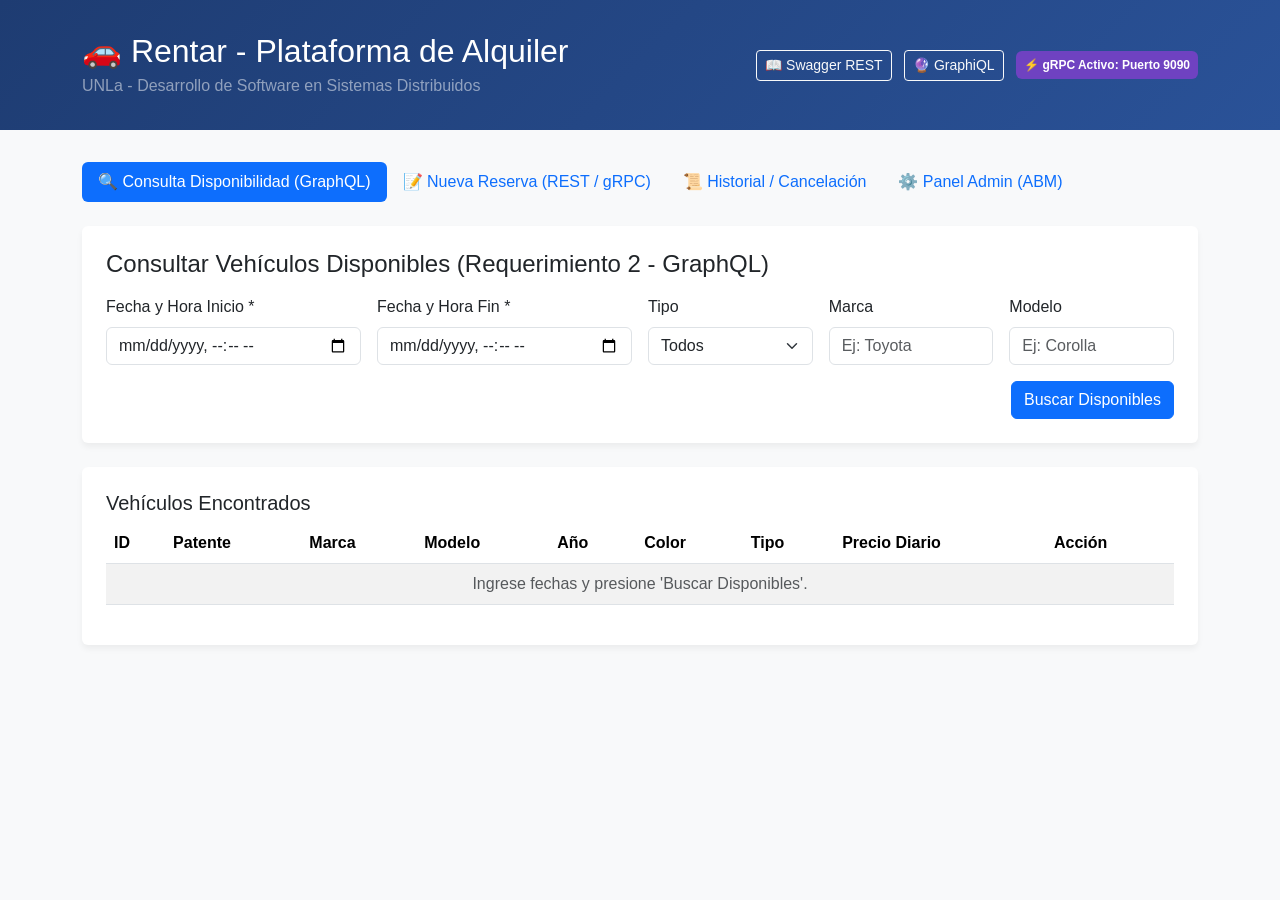
==== src/main/resources/static/index.html @ 58de0d25 "Incorporacion de controller REST y GraphQL, config, proto, resources y correccion de packages a tp_d" ====
<!DOCTYPE html>
<html lang="es">
<head>
    <meta charset="UTF-8">
    <meta name="viewport" content="width=device-width, initial-scale=1.0">
    <title>Rentar - Sistema de Alquiler de Vehículos</title>
    <link href="https://cdn.jsdelivr.net/npm/bootstrap@5.3.3/dist/css/bootstrap.min.css" rel="stylesheet">
    <style>
        body { background-color: #f8f9fa; font-family: -apple-system, BlinkMacSystemFont, "Segoe UI", Roboto, sans-serif; }
        .hero { background: linear-gradient(135deg, #1e3c72 0%, #2a5298 100%); color: white; padding: 2rem 0; margin-bottom: 2rem; }
        .card { box-shadow: 0 4px 6px rgba(0,0,0,0.05); border: none; margin-bottom: 1.5rem; }
        .badge-rpc { background-color: #6f42c1; color: white; }
    </style>
</head>
<body>

<div class="hero">
    <div class="container">
        <div class="d-flex justify-content-between align-items-center">
            <div>
                <h1 class="h2 mb-1">🚗 Rentar - Plataforma de Alquiler</h1>
                <p class="mb-0 text-white-50">UNLa - Desarrollo de Software en Sistemas Distribuidos</p>
            </div>
            <div>
                <a href="/swagger-ui/index.html" target="_blank" class="btn btn-outline-light btn-sm me-2">📖 Swagger REST</a>
                <a href="/graphiql" target="_blank" class="btn btn-outline-light btn-sm me-2">🔮 GraphiQL</a>
                <span class="badge badge-rpc p-2">⚡ gRPC Activo: Puerto 9090</span>
            </div>
        </div>
    </div>
</div>

<div class="container">
    <ul class="nav nav-pills mb-4" id="pills-tab" role="tablist">
        <li class="nav-item" role="presentation">
            <button class="nav-link active" id="tab-disponibilidad-btn" data-bs-toggle="pill" data-bs-target="#tab-disponibilidad" type="button">🔍 Consulta Disponibilidad (GraphQL)</button>
        </li>
        <li class="nav-item" role="presentation">
            <button class="nav-link" id="tab-reserva-btn" data-bs-toggle="pill" data-bs-target="#tab-reserva" type="button">📝 Nueva Reserva (REST / gRPC)</button>
        </li>
        <li class="nav-item" role="presentation">
            <button class="nav-link" id="tab-historial-btn" data-bs-toggle="pill" data-bs-target="#tab-historial" type="button">📜 Historial / Cancelación</button>
        </li>
        <li class="nav-item" role="presentation">
            <button class="nav-link" id="tab-admin-btn" data-bs-toggle="pill" data-bs-target="#tab-admin" type="button">⚙️ Panel Admin (ABM)</button>
        </li>
    </ul>

    <div class="tab-content" id="pills-tabContent">
        <!-- 1. CONSULTA DE DISPONIBILIDAD (GRAPHQL) -->
        <div class="tab-pane fade show active" id="tab-disponibilidad" role="tabpanel">
            <div class="card p-4">
                <h4 class="card-title mb-3">Consultar Vehículos Disponibles (Requerimiento 2 - GraphQL)</h4>
                <div class="row g-3">
                    <div class="col-md-3">
                        <label class="form-label">Fecha y Hora Inicio *</label>
                        <input type="datetime-local" class="form-control" id="disp-inicio">
                    </div>
                    <div class="col-md-3">
                        <label class="form-label">Fecha y Hora Fin *</label>
                        <input type="datetime-local" class="form-control" id="disp-fin">
                    </div>
                    <div class="col-md-2">
                        <label class="form-label">Tipo</label>
                        <select class="form-select" id="disp-tipo">
                            <option value="">Todos</option>
                            <option value="SEDAN">SEDAN</option>
                            <option value="SUV">SUV</option>
                            <option value="PICKUP">PICKUP</option>
                            <option value="COUPE">COUPE</option>
                            <option value="HATCHBACK">HATCHBACK</option>
                        </select>
                    </div>
                    <div class="col-md-2">
                        <label class="form-label">Marca</label>
                        <input type="text" class="form-control" id="disp-marca" placeholder="Ej: Toyota">
                    </div>
                    <div class="col-md-2">
                        <label class="form-label">Modelo</label>
                        <input type="text" class="form-control" id="disp-modelo" placeholder="Ej: Corolla">
                    </div>
                    <div class="col-12 text-end">
                        <button class="btn btn-primary" onclick="consultarDisponibilidad()">Buscar Disponibles</button>
                    </div>
                </div>
            </div>

            <div class="card p-4">
                <h5>Vehículos Encontrados</h5>
                <div class="table-responsive">
                    <table class="table table-striped table-hover align-middle">
                        <thead>
                            <tr>
                                <th>ID</th>
                                <th>Patente</th>
                                <th>Marca</th>
                                <th>Modelo</th>
                                <th>Año</th>
                                <th>Color</th>
                                <th>Tipo</th>
                                <th>Precio Diario</th>
                                <th>Acción</th>
                            </tr>
                        </thead>
                        <tbody id="tabla-disponibles">
                            <tr><td colspan="9" class="text-center text-muted">Ingrese fechas y presione 'Buscar Disponibles'.</td></tr>
                        </tbody>
                    </table>
                </div>
            </div>
        </div>

        <!-- 2. ALTA DE RESERVA (REST / gRPC) -->
        <div class="tab-pane fade" id="tab-reserva" role="tabpanel">
            <div class="card p-4">
                <h4 class="card-title mb-3">Crear Nueva Reserva (Requerimiento 4 - REST / gRPC)</h4>
                <div class="row g-3">
                    <div class="col-md-3">
                        <label class="form-label">ID de Cliente *</label>
                        <input type="number" class="form-control" id="res-cliente-id" placeholder="Ej: 1">
                    </div>
                    <div class="col-md-3">
                        <label class="form-label">ID de Vehículo *</label>
                        <input type="number" class="form-control" id="res-vehiculo-id" placeholder="Ej: 1">
                    </div>
                    <div class="col-md-3">
                        <label class="form-label">Fecha y Hora Inicio *</label>
                        <input type="datetime-local" class="form-control" id="res-inicio">
                    </div>
                    <div class="col-md-3">
                        <label class="form-label">Fecha y Hora Fin *</label>
                        <input type="datetime-local" class="form-control" id="res-fin">
                    </div>
                    <div class="col-12 text-end">
                        <button class="btn btn-success" onclick="crearReserva()">Confirmar Reserva (REST)</button>
                    </div>
                </div>
                <div id="res-resultado" class="mt-3"></div>
            </div>
        </div>

        <!-- 3. HISTORIAL Y CANCELACIÓN -->
        <div class="tab-pane fade" id="tab-historial" role="tabpanel">
            <div class="card p-4">
                <h4 class="card-title mb-3">Historial de Alquileres (Requerimiento 7 - GraphQL)</h4>
                <div class="row g-3 align-items-end mb-3">
                    <div class="col-md-4">
                        <label class="form-label">ID del Cliente *</label>
                        <input type="number" class="form-control" id="hist-cliente-id" placeholder="Ingrese ID de Cliente">
                    </div>
                    <div class="col-md-2">
                        <button class="btn btn-primary w-100" onclick="consultarHistorial()">Consultar Historial</button>
                    </div>
                </div>

                <div class="table-responsive">
                    <table class="table table-bordered">
                        <thead>
                            <tr>
                                <th>ID Reserva</th>
                                <th>Vehículo</th>
                                <th>Patente</th>
                                <th>Fecha Inicio</th>
                                <th>Fecha Fin</th>
                                <th>Días</th>
                                <th>Total</th>
                                <th>Estado</th>
                            </tr>
                        </thead>
                        <tbody id="tabla-historial">
                            <tr><td colspan="8" class="text-center text-muted">Ingrese un ID de cliente para ver su historial.</td></tr>
                        </tbody>
                    </table>
                </div>

                <hr class="my-4">
                <h5 class="mb-3">Cancelar Reserva (Requerimiento 6 - REST)</h5>
                <div class="row g-3 align-items-end">
                    <div class="col-md-4">
                        <label class="form-label">ID Reserva a Cancelar</label>
                        <input type="number" class="form-control" id="cancelar-reserva-id" placeholder="ID de Reserva">
                    </div>
                    <div class="col-md-2">
                        <button class="btn btn-danger w-100" onclick="cancelarReserva()">Cancelar Reserva</button>
                    </div>
                </div>
                <div id="cancelar-resultado" class="mt-2"></div>
            </div>
        </div>

        <!-- 4. PANEL ADMIN (ABM) -->
        <div class="tab-pane fade" id="tab-admin" role="tabpanel">
            <div class="row">
                <div class="col-md-6">
                    <div class="card p-4">
                        <h5>ABM Vehículos (REST)</h5>
                        <form id="form-vehiculo" onsubmit="guardarVehiculo(event)">
                            <div class="mb-2"><label class="form-label">Patente</label><input type="text" class="form-control form-control-sm" id="v-patente" required></div>
                            <div class="row">
                                <div class="col"><label class="form-label">Marca</label><input type="text" class="form-control form-control-sm" id="v-marca" required></div>
                                <div class="col"><label class="form-label">Modelo</label><input type="text" class="form-control form-control-sm" id="v-modelo" required></div>
                            </div>
                            <div class="row mt-2">
                                <div class="col"><label class="form-label">Año</label><input type="number" class="form-control form-control-sm" id="v-anio" required></div>
                                <div class="col"><label class="form-label">Color</label><input type="text" class="form-control form-control-sm" id="v-color" required></div>
                            </div>
                            <div class="row mt-2">
                                <div class="col">
                                    <label class="form-label">Tipo</label>
                                    <select class="form-select form-select-sm" id="v-tipo" required>
                                        <option value="SEDAN">SEDAN</option><option value="SUV">SUV</option><option value="PICKUP">PICKUP</option><option value="COUPE">COUPE</option><option value="HATCHBACK">HATCHBACK</option>
                                    </select>
                                </div>
                                <div class="col"><label class="form-label">Precio Diario</label><input type="number" step="0.01" class="form-control form-control-sm" id="v-precio" required></div>
                            </div>
                            <button type="submit" class="btn btn-success btn-sm mt-3">Crear Vehículo</button>
                        </form>
                    </div>
                </div>

                <div class="col-md-6">
                    <div class="card p-4">
                        <h5>ABM Clientes (REST)</h5>
                        <form id="form-cliente" onsubmit="guardarCliente(event)">
                            <div class="mb-2"><label class="form-label">Documento</label><input type="number" class="form-control form-control-sm" id="c-doc" required></div>
                            <div class="row">
                                <div class="col"><label class="form-label">Nombre</label><input type="text" class="form-control form-control-sm" id="c-nombre" required></div>
                                <div class="col"><label class="form-label">Apellido</label><input type="text" class="form-control form-control-sm" id="c-apellido" required></div>
                            </div>
                            <div class="mb-2 mt-2"><label class="form-label">Email</label><input type="email" class="form-control form-control-sm" id="c-email" required></div>
                            <div class="row">
                                <div class="col"><label class="form-label">Teléfono</label><input type="text" class="form-control form-control-sm" id="c-tel"></div>
                                <div class="col"><label class="form-label">Fecha Nacimiento</label><input type="date" class="form-control form-control-sm" id="c-fecha"></div>
                            </div>
                            <button type="submit" class="btn btn-success btn-sm mt-3">Crear Cliente</button>
                        </form>
                    </div>
                </div>
            </div>
        </div>
    </div>
</div>

<script src="https://cdn.jsdelivr.net/npm/bootstrap@5.3.3/dist/js/bootstrap.bundle.min.js"></script>
<script>
    async function consultarDisponibilidad() {
        const inicio = document.getElementById('disp-inicio').value;
        const fin = document.getElementById('disp-fin').value;
        if (!inicio || !fin) {
            alert('Las fechas y horas de inicio y fin son obligatorias.');
            return;
        }

        const tipo = document.getElementById('disp-tipo').value;
        const marca = document.getElementById('disp-marca').value;
        const modelo = document.getElementById('disp-modelo').value;

        const query = `
            query ($filtro: DisponibilidadFilter!) {
                consultarDisponibilidad(filtro: $filtro) {
                    id
                    patente
                    marca
                    modelo
                    anio
                    color
                    tipo
                    precioDiario
                }
            }
        `;

        const variables = {
            filtro: {
                fechaHoraInicio: inicio + ":00",
                fechaHoraFin: fin + ":00",
                tipo: tipo || null,
                marca: marca || null,
                modelo: modelo || null
            }
        };

        try {
            const resp = await fetch('/graphql', {
                method: 'POST',
                headers: { 'Content-Type': 'application/json' },
                body: JSON.stringify({ query, variables })
            });
            const data = await resp.json();
            const tbody = document.getElementById('tabla-disponibles');
            tbody.innerHTML = '';

            if (data.errors) {
                tbody.innerHTML = `<tr><td colspan="9" class="text-danger">${data.errors[0].message}</td></tr>`;
                return;
            }

            const lista = data.data.consultarDisponibilidad;
            if (!lista || lista.length === 0) {
                tbody.innerHTML = `<tr><td colspan="9" class="text-center">No hay vehículos disponibles para ese período.</td></tr>`;
                return;
            }

            lista.forEach(v => {
                tbody.innerHTML += `
                    <tr>
                        <td>${v.id}</td>
                        <td><strong>${v.patente}</strong></td>
                        <td>${v.marca}</td>
                        <td>${v.modelo}</td>
                        <td>${v.anio}</td>
                        <td>${v.color || '-'}</td>
                        <td><span class="badge bg-secondary">${v.tipo}</span></td>
                        <td>$${v.precioDiario}</td>
                        <td>
                            <button class="btn btn-sm btn-outline-primary" onclick="seleccionarParaReserva(${v.id})">Seleccionar</button>
                        </td>
                    </tr>
                `;
            });
        } catch (err) {
            alert('Error al consultar GraphQL: ' + err.message);
        }
    }

    function seleccionarParaReserva(id) {
        document.getElementById('res-vehiculo-id').value = id;
        document.getElementById('res-inicio').value = document.getElementById('disp-inicio').value;
        document.getElementById('res-fin').value = document.getElementById('disp-fin').value;
        const triggerEl = document.querySelector('#tab-reserva-btn');
        bootstrap.Tab.getInstance(triggerEl) ? bootstrap.Tab.getInstance(triggerEl).show() : new bootstrap.Tab(triggerEl).show();
    }

    async function crearReserva() {
        const clienteId = document.getElementById('res-cliente-id').value;
        const vehiculoId = document.getElementById('res-vehiculo-id').value;
        const inicio = document.getElementById('res-inicio').value;
        const fin = document.getElementById('res-fin').value;

        if (!clienteId || !vehiculoId || !inicio || !fin) {
            alert('Todos los campos son obligatorios');
            return;
        }

        const payload = {
            clienteId: parseInt(clienteId),
            vehiculoId: parseInt(vehiculoId),
            fechaHoraInicio: inicio + ":00",
            fechaHoraFin: fin + ":00"
        };

        const out = document.getElementById('res-resultado');
        out.innerHTML = '';

        try {
            const resp = await fetch('/api/v1/reservas', {
                method: 'POST',
                headers: { 'Content-Type': 'application/json' },
                body: JSON.stringify(payload)
            });

            if (resp.ok) {
                const res = await resp.json();
                out.innerHTML = `<div class="alert alert-success">¡Reserva #${res.id} creada con éxito! Total: $${res.importeTotal} - Estado: ${res.estado}</div>`;
            } else {
                const err = await resp.text();
                out.innerHTML = `<div class="alert alert-danger">Error: ${err}</div>`;
            }
        } catch (e) {
            out.innerHTML = `<div class="alert alert-danger">Error: ${e.message}</div>`;
        }
    }

    async function consultarHistorial() {
        const clienteId = document.getElementById('hist-cliente-id').value;
        if (!clienteId) {
            alert('Ingrese el ID del cliente');
            return;
        }

        const query = `
            query ($clienteId: ID!) {
                historialAlquileres(clienteId: $clienteId) {
                    id
                    vehiculo {
                        marca
                        modelo
                        patente
                    }
                    fechaHoraInicio
                    fechaHoraFin
                    cantidadDias
                    importeTotal
                    estado
                }
            }
        `;

        try {
            const resp = await fetch('/graphql', {
                method: 'POST',
                headers: { 'Content-Type': 'application/json' },
                body: JSON.stringify({ query, variables: { clienteId } })
            });
            const data = await resp.json();
            const tbody = document.getElementById('tabla-historial');
            tbody.innerHTML = '';

            const list = data.data?.historialAlquileres;
            if (!list || list.length === 0) {
                tbody.innerHTML = `<tr><td colspan="8" class="text-center">No hay registros de alquileres o cancelaciones para este cliente.</td></tr>`;
                return;
            }

            list.forEach(r => {
                const badge = r.estado === 'CANCELADA' ? 'bg-danger' : 'bg-success';
                tbody.innerHTML += `
                    <tr>
                        <td>#${r.id}</td>
                        <td>${r.vehiculo ? r.vehiculo.marca + ' ' + r.vehiculo.modelo : '-'}</td>
                        <td>${r.vehiculo ? r.vehiculo.patente : '-'}</td>
                        <td>${r.fechaHoraInicio}</td>
                        <td>${r.fechaHoraFin}</td>
                        <td>${r.cantidadDias}</td>
                        <td>$${r.importeTotal}</td>
                        <td><span class="badge ${badge}">${r.estado}</span></td>
                    </tr>
                `;
            });
        } catch (e) {
            alert('Error al consultar historial: ' + e.message);
        }
    }

    async function cancelarReserva() {
        const id = document.getElementById('cancelar-reserva-id').value;
        if (!id) {
            alert('Ingrese el ID de reserva');
            return;
        }

        const out = document.getElementById('cancelar-resultado');
        try {
            const resp = await fetch(`/api/v1/reservas/${id}/cancelar`, { method: 'POST' });
            if (resp.ok) {
                const res = await resp.json();
                out.innerHTML = `<div class="alert alert-warning">Reserva #${res.id} actualizada a estado: ${res.estado}</div>`;
            } else {
                const err = await resp.text();
                out.innerHTML = `<div class="alert alert-danger">Error: ${err}</div>`;
            }
        } catch (e) {
            out.innerHTML = `<div class="alert alert-danger">Error: ${e.message}</div>`;
        }
    }

    async function guardarVehiculo(e) {
        e.preventDefault();
        const payload = {
            patente: document.getElementById('v-patente').value,
            marca: document.getElementById('v-marca').value,
            modelo: document.getElementById('v-modelo').value,
            anio: parseInt(document.getElementById('v-anio').value),
            color: document.getElementById('v-color').value,
            tipo: document.getElementById('v-tipo').value,
            precioDiario: parseFloat(document.getElementById('v-precio').value),
            estado: 'DISPONIBLE'
        };

        const resp = await fetch('/api/v1/vehiculos', {
            method: 'POST',
            headers: { 'Content-Type': 'application/json' },
            body: JSON.stringify(payload)
        });
        if (resp.ok) {
            alert('Vehículo creado correctamente');
            document.getElementById('form-vehiculo').reset();
        } else {
            alert('Error al crear vehículo: ' + await resp.text());
        }
    }

    async function guardarCliente(e) {
        e.preventDefault();
        const payload = {
            documento: parseInt(document.getElementById('c-doc').value),
            nombre: document.getElementById('c-nombre').value,
            apellido: document.getElementById('c-apellido').value,
            email: document.getElementById('c-email').value,
            telefono: document.getElementById('c-tel').value,
            fechaNacimiento: document.getElementById('c-fecha').value || null
        };

        const resp = await fetch('/api/v1/clientes', {
            method: 'POST',
            headers: { 'Content-Type': 'application/json' },
            body: JSON.stringify(payload)
        });
        if (resp.ok) {
            alert('Cliente creado correctamente');
            document.getElementById('form-cliente').reset();
        } else {
            alert('Error al crear cliente: ' + await resp.text());
        }
    }
</script>

</body>
</html>
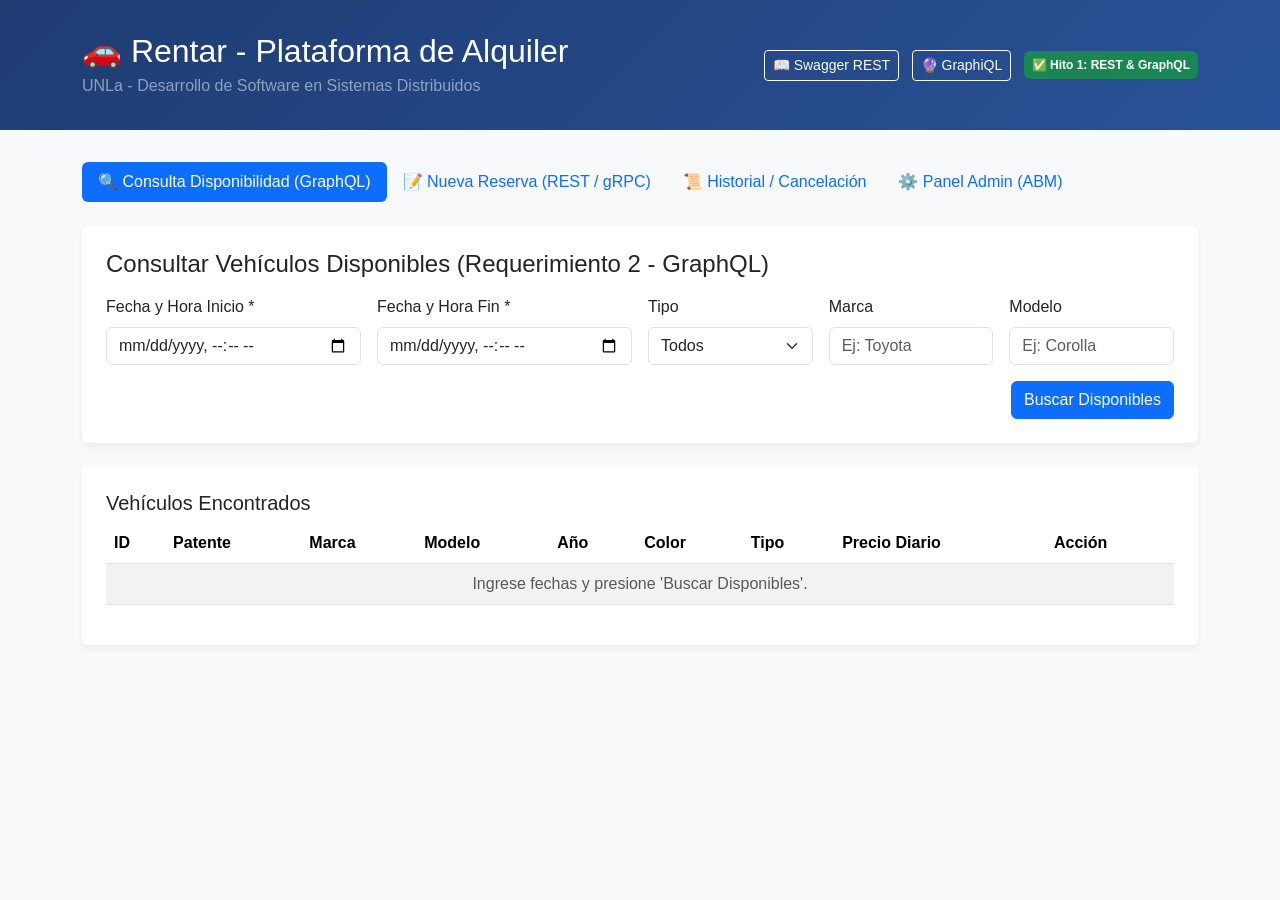
==== commit c7ddd3be: "Implementacion Hito 1: Controllers REST y GraphQL, Swagger, Web UI, Config y Resources" ====
--- a/src/main/resources/static/index.html
+++ b/src/main/resources/static/index.html
@@ -24,7 +24,7 @@
             <div>
                 <a href="/swagger-ui/index.html" target="_blank" class="btn btn-outline-light btn-sm me-2">📖 Swagger REST</a>
                 <a href="/graphiql" target="_blank" class="btn btn-outline-light btn-sm me-2">🔮 GraphiQL</a>
-                <span class="badge badge-rpc p-2">⚡ gRPC Activo: Puerto 9090</span>
+                <span class="badge bg-success p-2">✅ Hito 1: REST & GraphQL</span>
             </div>
         </div>
     </div>
